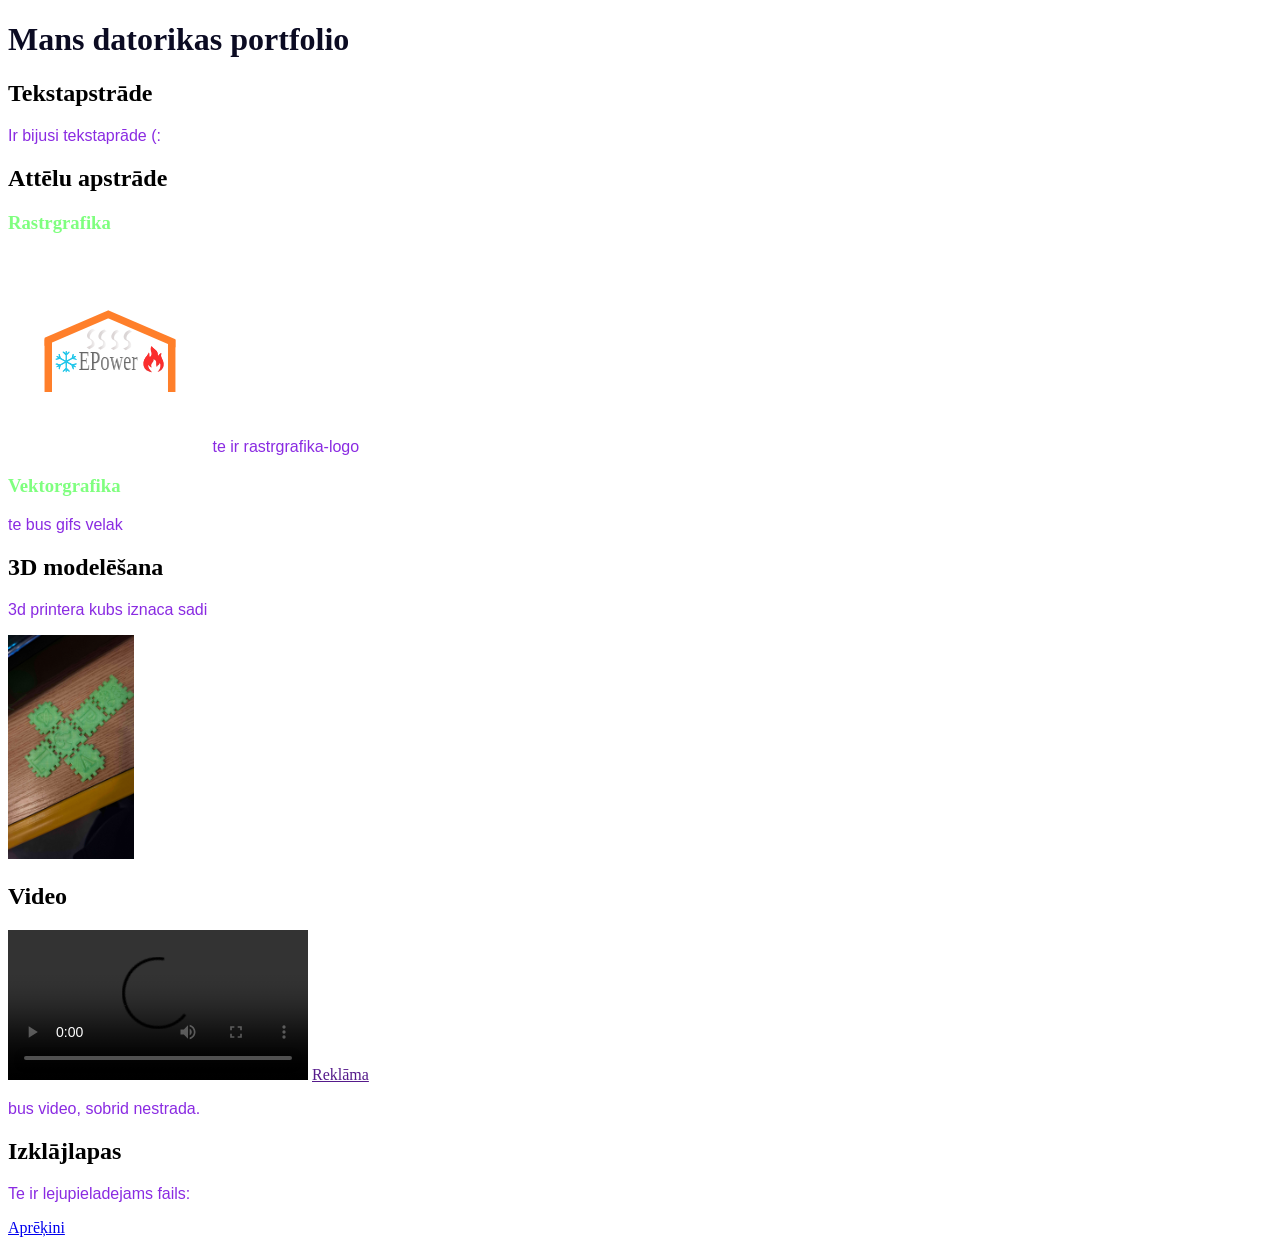
==== HTML/index.html @ e560be13 "sobrid" ====
<!DOCTYPE html>
<html lang="en">

<head>
    <meta charset="UTF-8">
    <meta name="viewport" content="width=device-width, initial-scale=1.0">
    <title>Mans datorikas portfolio</title>
    <link rel="stylesheet" href="CSS/mansStills.css">
</head>
<body>
    <h1>Mans datorikas portfolio</h1>

    <h2>Tekstapstrāde</h2>
    <p>
        Ir bijusi tekstaprāde (:

    </p>
     <h2>Attēlu apstrāde</h2>
     <h3>Rastrgrafika</h3>
    <p>
       <img src="logo.svg" width="200" height="200">
        te ir rastrgrafika-logo
    </p>
    <h3>Vektorgrafika</h3>
    <p >
        te bus gifs velak
    </p>
    <h2>3D modelēšana</h2>
    <div>
    <p>
        3d printera kubs iznaca sadi
    </p>
    <img src="2026-02-20 12_45_12.jpg" style="width:10%">
    </div>
    <h2>Video</h2>
    <video controls>
<source src="video.mp4" type="video/mp4">
    </video>
    <a href=""> Reklāma</a>
    <p>
        bus video, sobrid nestrada.
    </p>

    <h2>Izklājlapas</h2>
    <p>
        Te ir lejupieladejams fails:
    </p>
    <a href="aprēķini.xlsx"download> Aprēķini  </a>
    

  <!--  <p>
<a href="https://www.google.com"> Google  </a>

    </p> -->

</body>
</html>
---- HTML/CSS/mansStills.css ----
body {
    h1 {color: rgb(11, 11, 34);}
    h3 {color:rgb(127, 255, 127);}
    p {color: blueviolet; font-family: sans-serif;}
}
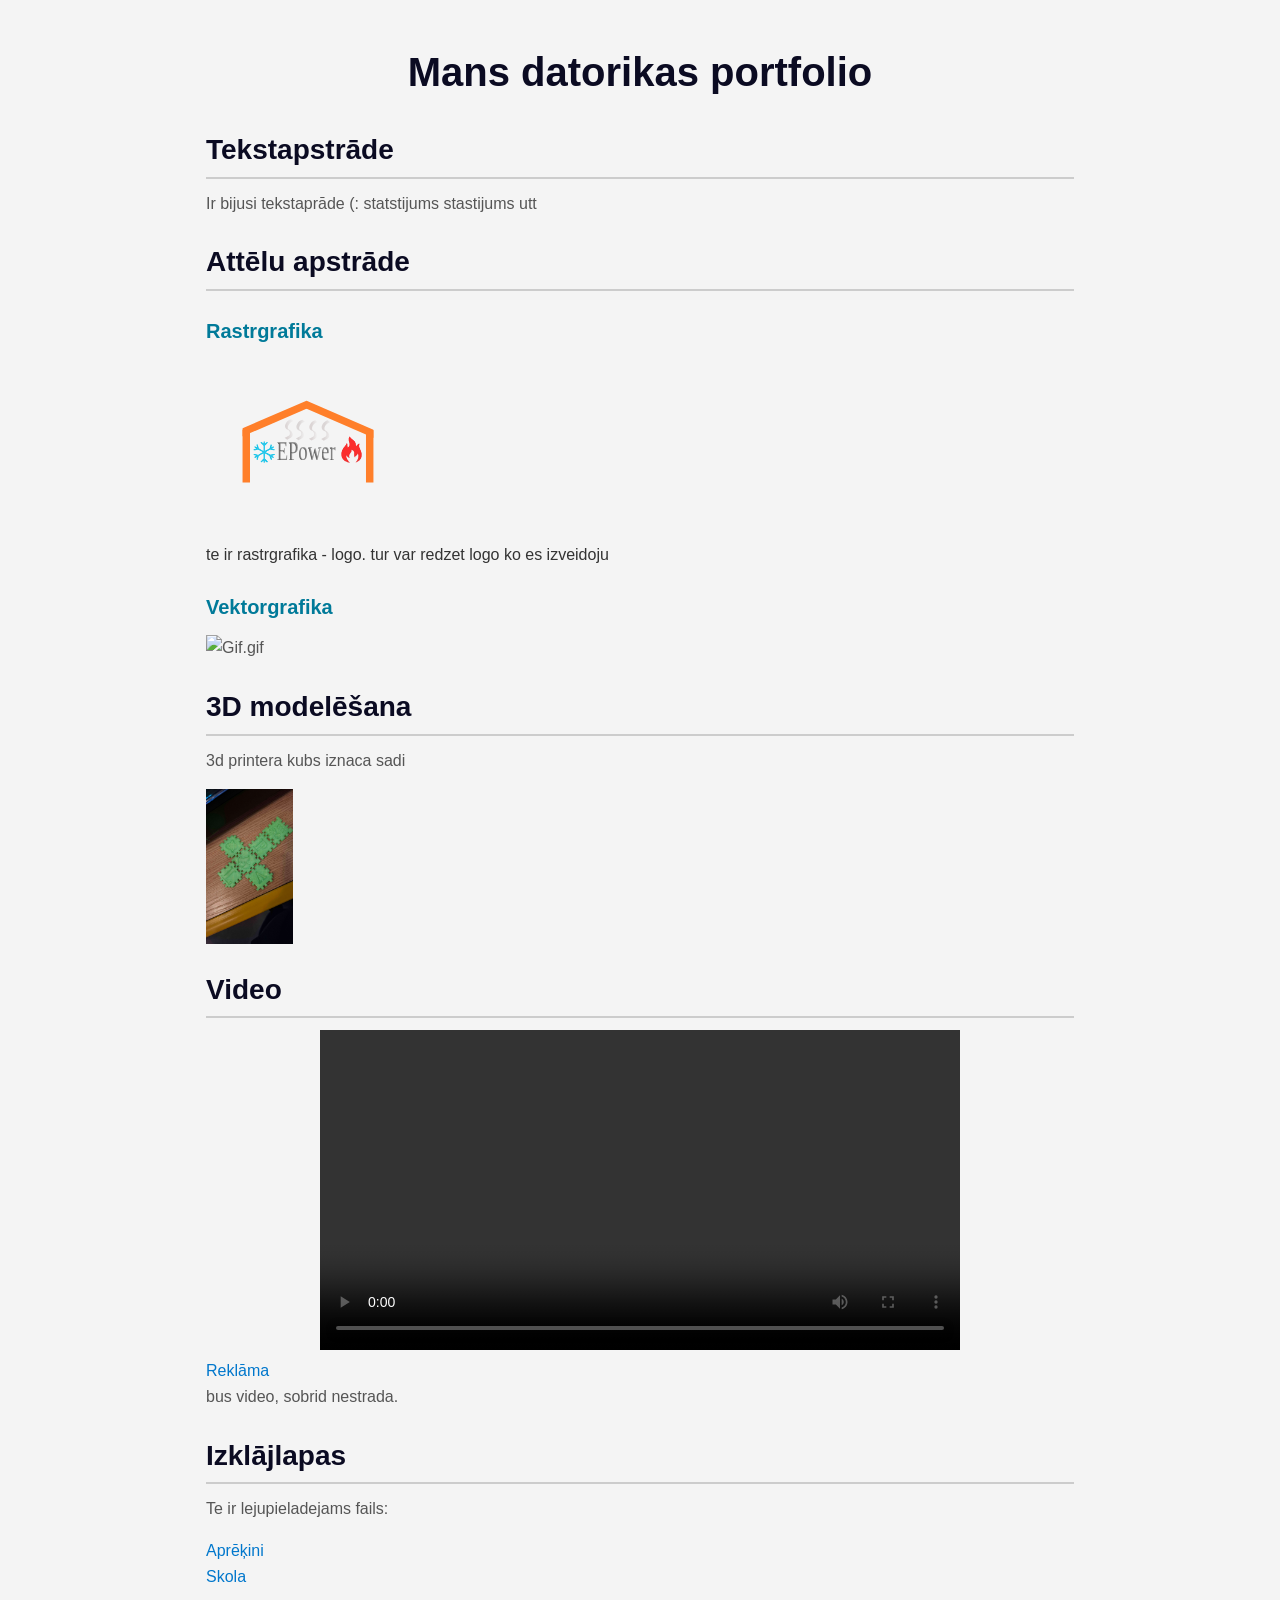
==== commit a5754dae: "Revise HTML structure and content Updated content and structure in HTML file." ====
--- a/HTML/index.html
+++ b/HTML/index.html
@@ -13,17 +13,20 @@
     <h2>Tekstapstrāde</h2>
     <p>
         Ir bijusi tekstaprāde (:
+        statstijums stastijums utt
 
     </p>
      <h2>Attēlu apstrāde</h2>
      <h3>Rastrgrafika</h3>
     <p>
-       <img src="logo.svg" width="200" height="200">
-        te ir rastrgrafika-logo
+        <img src="logo.svg" width="200" height="200">
+        <div>
+        te ir rastrgrafika - logo. tur var redzet logo ko es izveidoju
+        </div>
     </p>
     <h3>Vektorgrafika</h3>
     <p >
-        te bus gifs velak
+       <img source="-" alt="Gif.gif">
     </p>
     <h2>3D modelēšana</h2>
     <div>
@@ -36,7 +39,7 @@
     <video controls>
 <source src="video.mp4" type="video/mp4">
     </video>
-    <a href=""> Reklāma</a>
+    <a href="https://youtube.com"> Reklāma</a>
     <p>
         bus video, sobrid nestrada.
     </p>
@@ -46,7 +49,9 @@
         Te ir lejupieladejams fails:
     </p>
     <a href="aprēķini.xlsx"download> Aprēķini  </a>
-    
+<p>
+    <a href="skola.html"> Skola </a>
+</p> 
 
   <!--  <p>
 <a href="https://www.google.com"> Google  </a>
@@ -54,4 +59,4 @@
     </p> -->
 
 </body>
-</html>+</html>
--- a/HTML/CSS/mansStills.css
+++ b/HTML/CSS/mansStills.css
@@ -1,5 +1,82 @@
+/* Global reset and base styles */
+* {
+    box-sizing: border-box;
+    margin: 0;
+    padding: 0;
+}
+
 body {
-    h1 {color: rgb(11, 11, 34);}
-    h3 {color:rgb(127, 255, 127);}
-    p {color: blueviolet; font-family: sans-serif;}
+    font-family: -apple-system, BlinkMacSystemFont, "Segoe UI", Roboto, Oxygen,
+        Ubuntu, Cantarell, "Open Sans", "Helvetica Neue", sans-serif;
+    line-height: 1.6;
+    background-color: #f4f4f4;
+    color: #333;
+    padding: 1rem;
+    max-width: 900px;
+    margin: 0 auto;
+}
+
+h1, h2, h3, h4 {
+    margin-top: 1.5rem;
+    margin-bottom: 0.75rem;
+    color: #0b0b22;
+}
+
+h1 {
+    font-size: 2.5rem;
+    text-align: center;
+}
+
+h2 {
+    font-size: 1.75rem;
+    border-bottom: 2px solid #ccc;
+    padding-bottom: 0.25rem;
+}
+
+h3 {
+    color: #007a99;
+    font-size: 1.25rem;
+}
+
+p {
+    margin-bottom: 1rem;
+    color: #555;
+}
+
+img {
+    max-width: 100%;
+    height: auto;
+    display: block;
+    margin: 0.5rem 0;
+}
+
+video {
+    width: 100%;
+    max-width: 640px;
+    display: block;
+    margin: 0.5rem auto;
+}
+
+a {
+    color: #0077cc;
+    text-decoration: none;
+}
+a:hover,
+a:focus {
+    text-decoration: underline;
+}
+
+/* Misc helpers */
+.container {
+    padding: 0 1rem;
+}
+
+/* Responsive adjustments */
+@media (max-width: 600px) {
+    h1 {
+        font-size: 2rem;
+    }
+    h2 {
+        font-size: 1.5rem;
+    }
 }
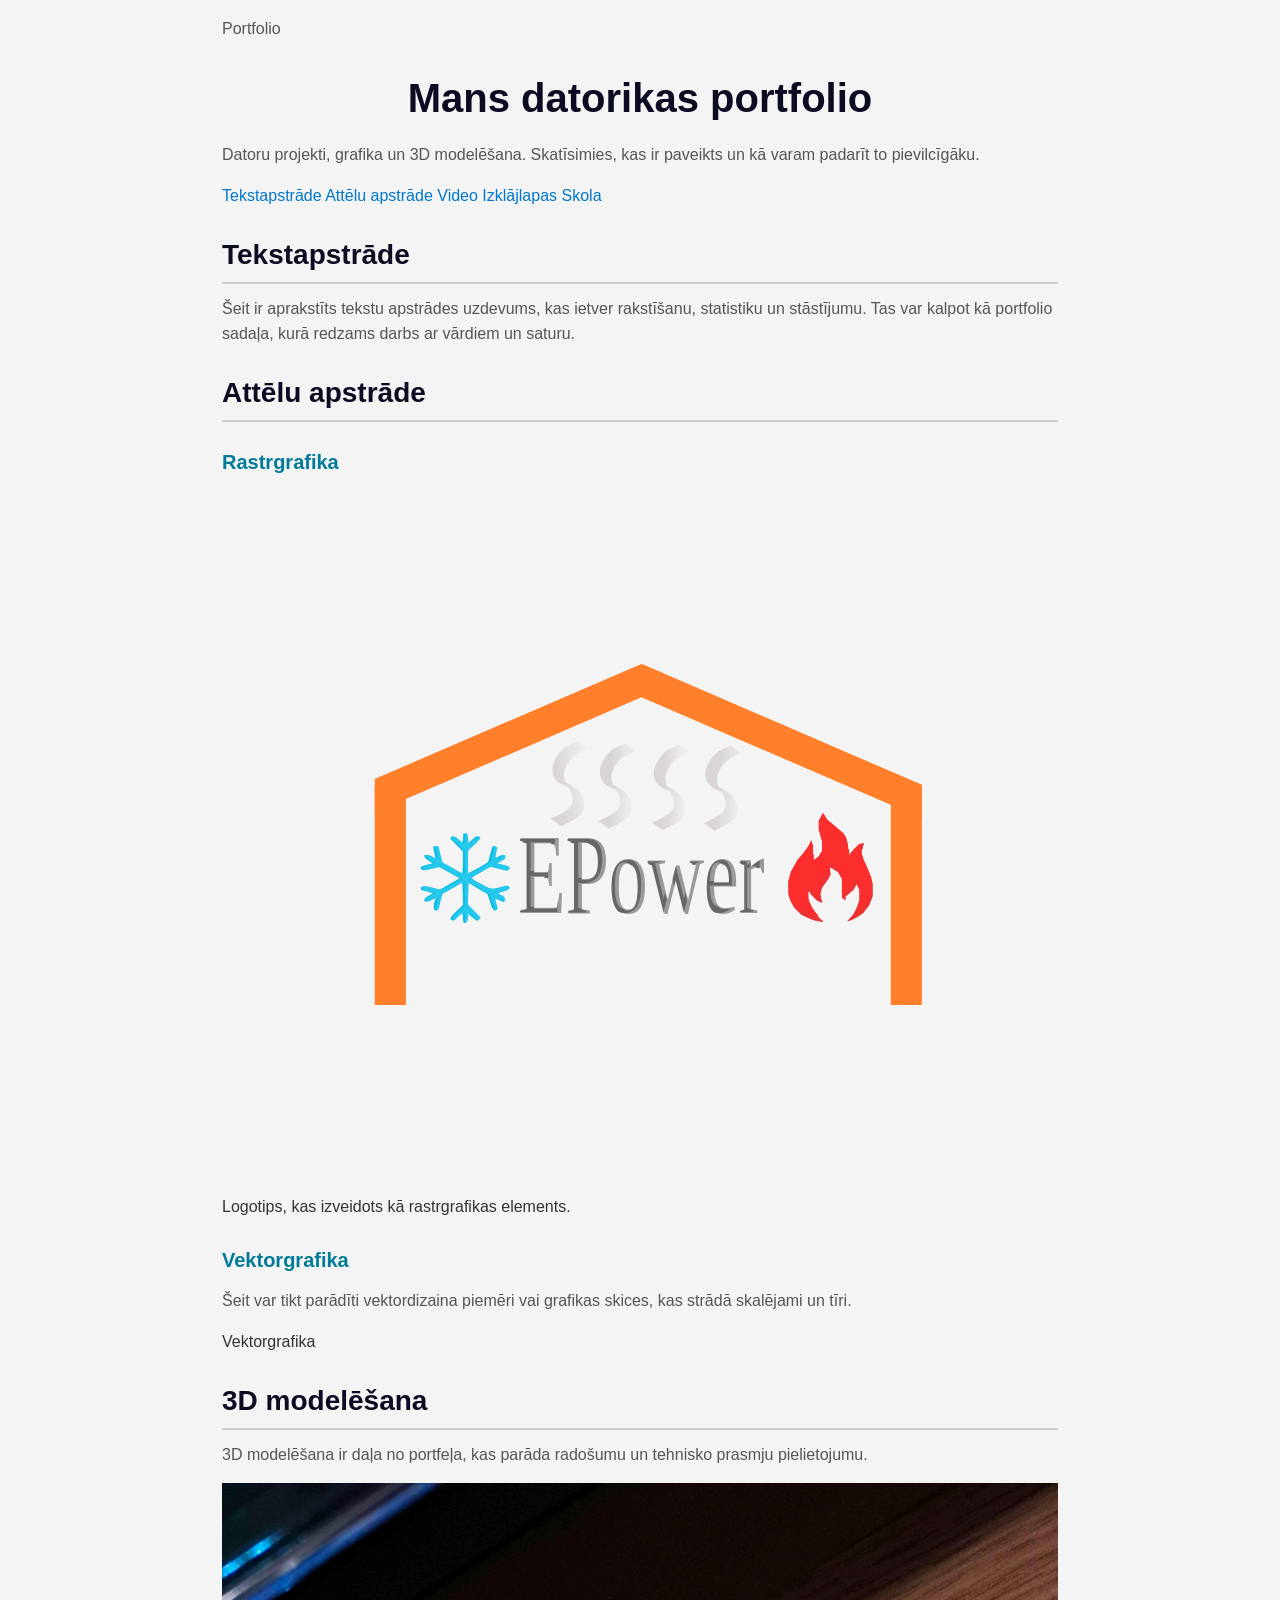
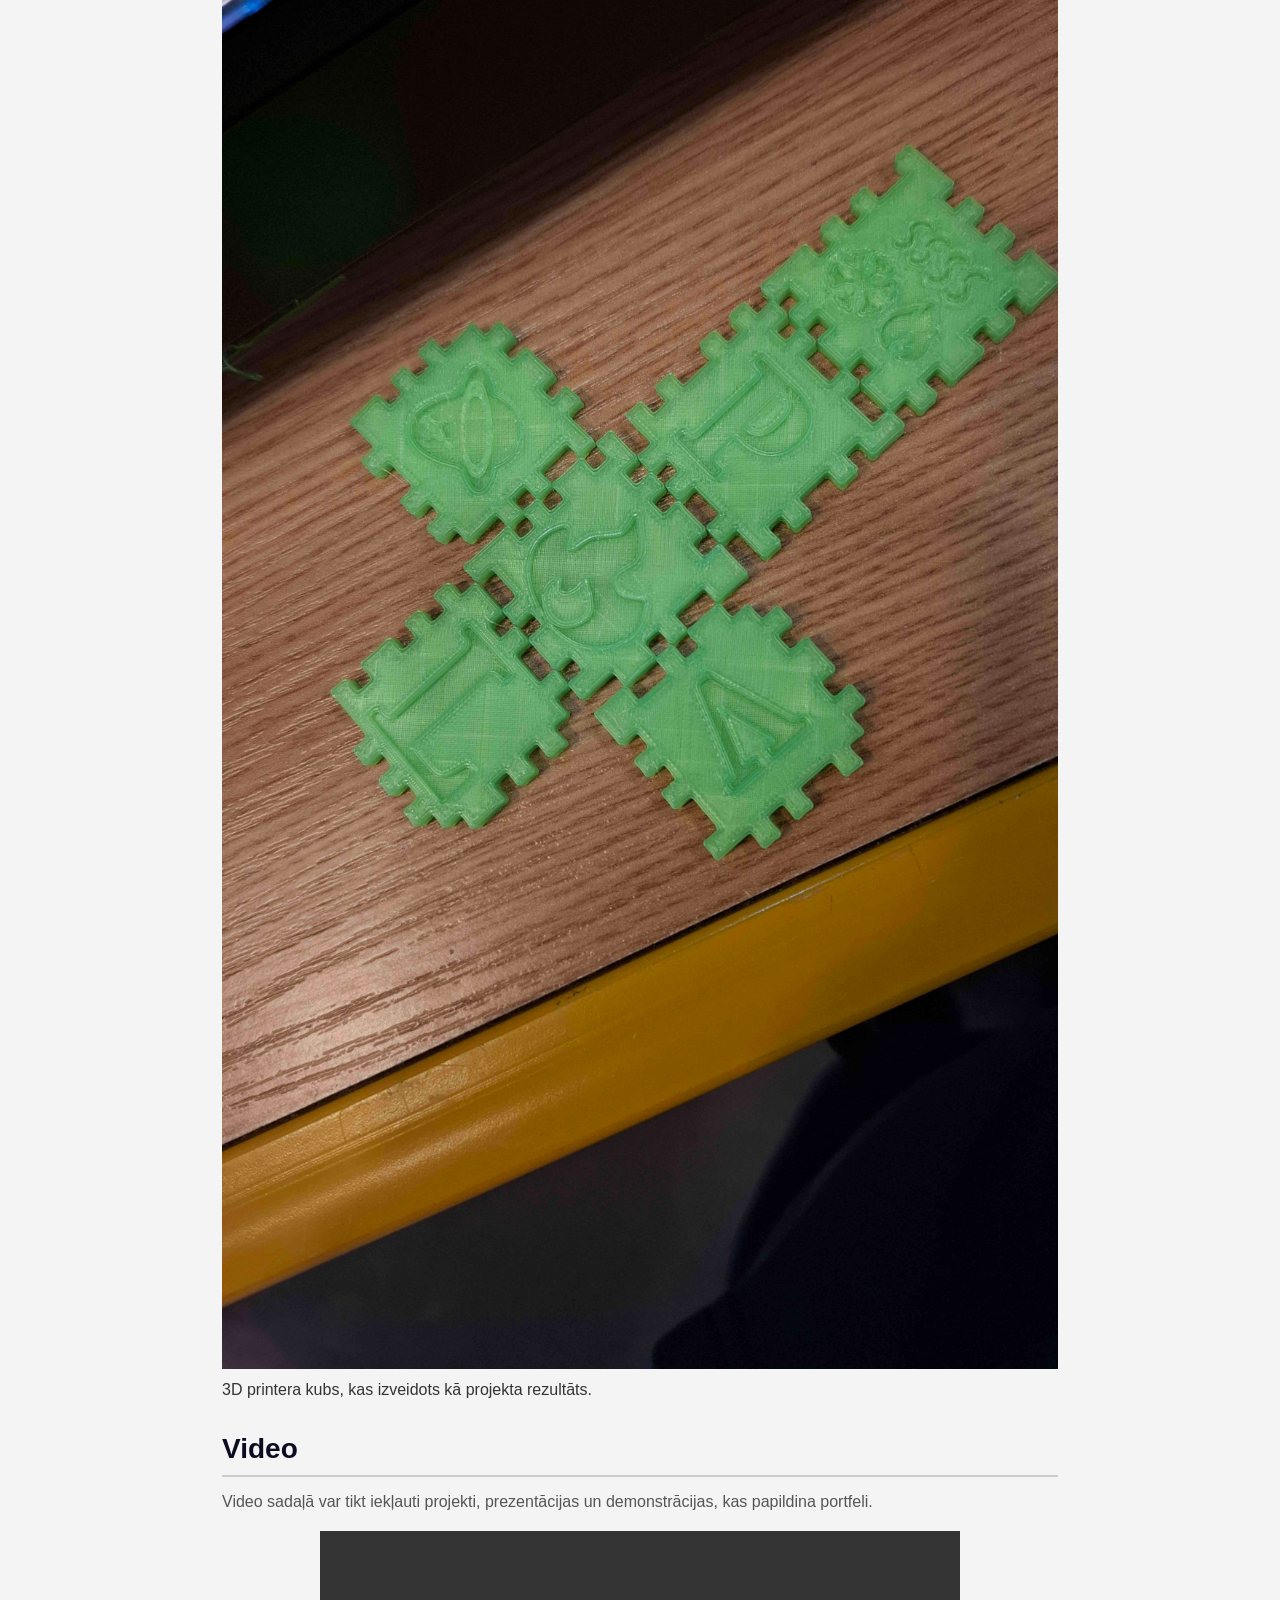
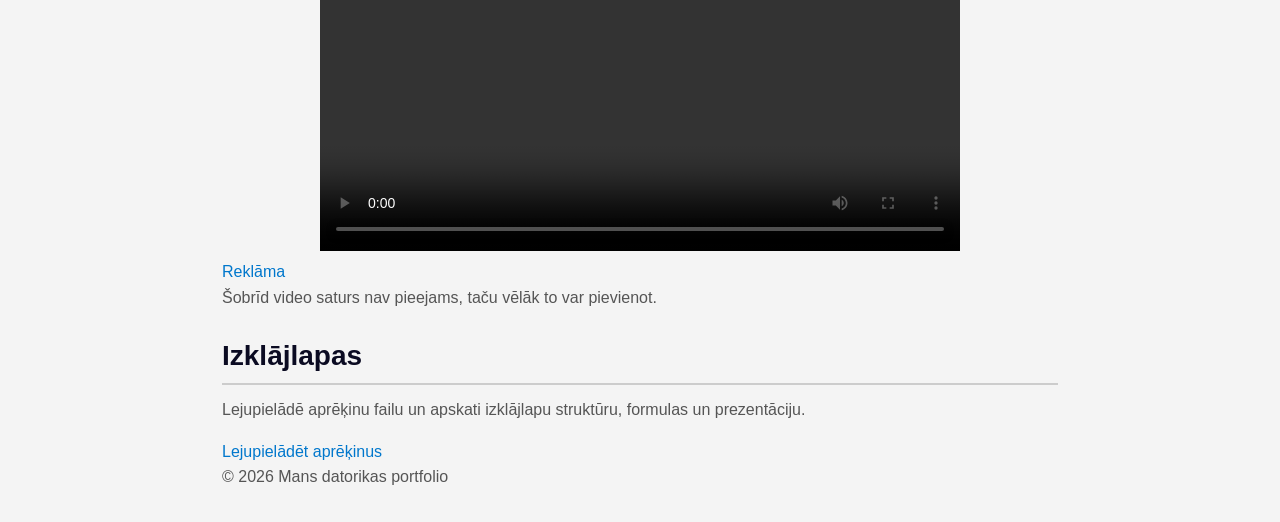
==== commit a0b1579e: "Revise HTML structure and content for improved clarity and organization" ====
--- a/HTML/index.html
+++ b/HTML/index.html
@@ -1,5 +1,5 @@
 <!DOCTYPE html>
-<html lang="en">
+<html lang="lv">
 
 <head>
     <meta charset="UTF-8">
@@ -7,56 +7,85 @@
     <title>Mans datorikas portfolio</title>
     <link rel="stylesheet" href="CSS/mansStills.css">
 </head>
+
 <body>
-    <h1>Mans datorikas portfolio</h1>
+    <header class="site-header">
+        <div class="container header-inner">
+            <div>
+                <p class="eyebrow">Portfolio</p>
+                <h1>Mans datorikas portfolio</h1>
+                <p class="hero-text">Datoru projekti, grafika un 3D modelēšana. Skatīsimies, kas ir paveikts un kā varam padarīt to pievilcīgāku.</p>
+            </div>
 
-    <h2>Tekstapstrāde</h2>
-    <p>
-        Ir bijusi tekstaprāde (:
-        statstijums stastijums utt
+            <nav class="site-nav" aria-label="Galvenā navigācija">
+                <a href="#text">Tekstapstrāde</a>
+                <a href="#graphics">Attēlu apstrāde</a>
+                <a href="#video">Video</a>
+                <a href="#spreadsheet">Izklājlapas</a>
+                <a href="skola.html">Skola</a>
+            </nav>
+        </div>
+    </header>
 
-    </p>
-     <h2>Attēlu apstrāde</h2>
-     <h3>Rastrgrafika</h3>
-    <p>
-        <img src="logo.svg" width="200" height="200">
-        <div>
-        te ir rastrgrafika - logo. tur var redzet logo ko es izveidoju
+    <main class="container">
+        <section id="text" class="card highlight">
+            <h2>Tekstapstrāde</h2>
+            <p>Šeit ir aprakstīts tekstu apstrādes uzdevums, kas ietver rakstīšanu, statistiku un stāstījumu. Tas var kalpot kā portfolio sadaļa, kurā redzams darbs ar vārdiem un saturu.</p>
+        </section>
+
+        <section id="graphics" class="section-grid">
+            <div class="card">
+                <h2>Attēlu apstrāde</h2>
+                <div class="card-grid">
+                    <article class="feature-card">
+                        <h3>Rastrgrafika</h3>
+                        <figure>
+                            <img src="logo.svg" alt="Portfolio logo" />
+                            <figcaption>Logotips, kas izveidots kā rastrgrafikas elements.</figcaption>
+                        </figure>
+                    </article>
+
+                    <article class="feature-card">
+                        <h3>Vektorgrafika</h3>
+                        <p>Šeit var tikt parādīti vektordizaina piemēri vai grafikas skices, kas strādā skalējami un tīri.</p>
+                        <div class="placeholder">Vektorgrafika</div>
+                    </article>
+                </div>
+            </div>
+
+            <div class="card">
+                <h2>3D modelēšana</h2>
+                <p>3D modelēšana ir daļa no portfeļa, kas parāda radošumu un tehnisko prasmju pielietojumu.</p>
+                <figure>
+                    <img src="2026-02-20 12_45_12.jpg" alt="3D printera kubs" />
+                    <figcaption>3D printera kubs, kas izveidots kā projekta rezultāts.</figcaption>
+                </figure>
+            </div>
+
+            <div class="card">
+                <h2 id="video">Video</h2>
+                <p>Video sadaļā var tikt iekļauti projekti, prezentācijas un demonstrācijas, kas papildina portfeli.</p>
+                <video controls>
+                    <source src="video.mp4" type="video/mp4">
+                    Tava pārlūkprogramma neatbalsta video atskaņošanu.
+                </video>
+                <a class="button" href="https://youtube.com" target="_blank" rel="noreferrer">Reklāma</a>
+                <p>Šobrīd video saturs nav pieejams, taču vēlāk to var pievienot.</p>
+            </div>
+
+            <div class="card">
+                <h2 id="spreadsheet">Izklājlapas</h2>
+                <p>Lejupielādē aprēķinu failu un apskati izklājlapu struktūru, formulas un prezentāciju.</p>
+                <a class="button" href="aprēķini.xlsx" download>Lejupielādēt aprēķinus</a>
+            </div>
+        </section>
+    </main>
+
+    <footer class="site-footer">
+        <div class="container">
+            <p>© 2026 Mans datorikas portfolio</p>
         </div>
-    </p>
-    <h3>Vektorgrafika</h3>
-    <p >
-       <img source="-" alt="Gif.gif">
-    </p>
-    <h2>3D modelēšana</h2>
-    <div>
-    <p>
-        3d printera kubs iznaca sadi
-    </p>
-    <img src="2026-02-20 12_45_12.jpg" style="width:10%">
-    </div>
-    <h2>Video</h2>
-    <video controls>
-<source src="video.mp4" type="video/mp4">
-    </video>
-    <a href="https://youtube.com"> Reklāma</a>
-    <p>
-        bus video, sobrid nestrada.
-    </p>
+    </footer>
+</body>
 
-    <h2>Izklājlapas</h2>
-    <p>
-        Te ir lejupieladejams fails:
-    </p>
-    <a href="aprēķini.xlsx"download> Aprēķini  </a>
-<p>
-    <a href="skola.html"> Skola </a>
-</p> 
-
-  <!--  <p>
-<a href="https://www.google.com"> Google  </a>
-
-    </p> -->
-
-</body>
 </html>
